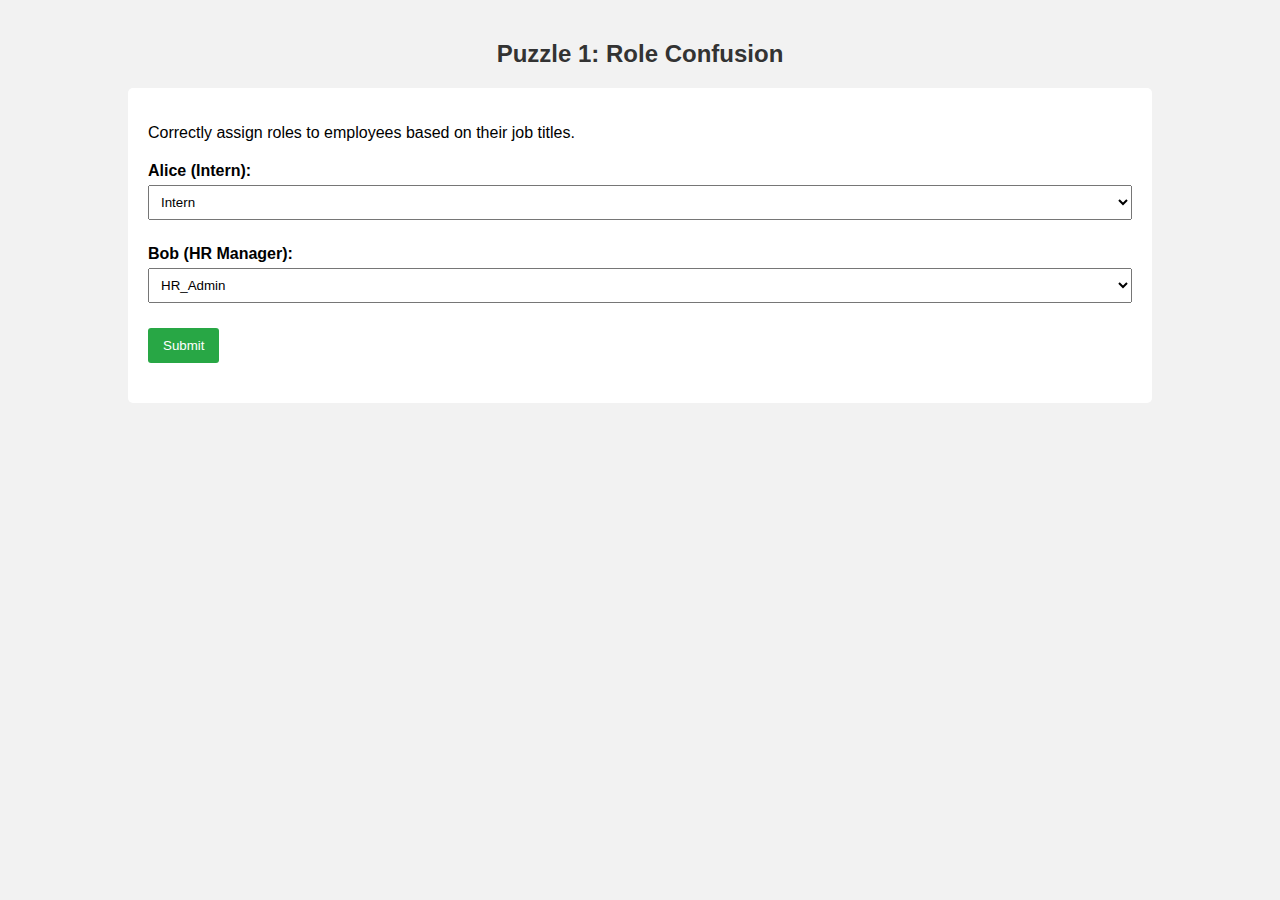
==== puzzle1.html @ 41a68cfc "Removed front end folder, added all files to root" ====
<!DOCTYPE html>
<html lang="en">
<head>
    <meta charset="UTF-8">
    <meta name="viewport" content="width=device-width, initial-scale=1.0">
    <title>Puzzle 1 - Role Confusion</title>
    <link rel="stylesheet" href="styles.css">
    <script src="script.js" defer></script>
</head>
<body>
    <div class="container">
      <header>
        <h2>Puzzle 1: Role Confusion</h2>
      </header>
      <main>
        <div id="welcomeMessage"></div>
        <p>Correctly assign roles to employees based on their job titles.</p>
        <div class="puzzle-form">
          <div class="puzzle-field">
            <label for="alice-role">Alice (Intern):</label>
            <select id="alice-role">
              <option value="Intern">Intern</option>
              <option value="User">User</option>
              <option value="Admin">Admin</option>
            </select>
          </div>
          <div class="puzzle-field">
            <label for="bob-role">Bob (HR Manager):</label>
            <select id="bob-role">
              <option value="HR_Admin">HR_Admin</option>
              <option value="User">User</option>
              <option value="Intern">Intern</option>
            </select>
          </div>
          <button onclick="submitPuzzle1()">Submit</button>
        </div>
        <div id="puzzle-result"></div>
      </main>
    </div>
    <script>
        const storedName = localStorage.getItem('playerName');
        if (storedName) {
                document.getElementById('welcomeMessage').textContent = 'Good luck, ${storedName}';
            }
    </script>
  </body>
</html>
---- styles.css ----
body {
    font-family: Arial, sans-serif;
    background-color: #f2f2f2;
    margin: 0;
    padding: 0;
  }
  
  .container {
    width: 80%;
    margin: 0 auto;
    padding: 20px;
  }
  
  header {
    text-align: center;
    margin-bottom: 20px;
  }
  
  h1, h2 {
    color: #333;
  }
  
  main {
    background-color: #fff;
    padding: 20px;
    border-radius: 5px;
  }
  
  .puzzle-form {
    margin: 20px 0;
  }
  
  .puzzle-field {
    margin-bottom: 15px;
  }
  
  label {
    display: block;
    margin-bottom: 5px;
    font-weight: bold;
  }
  
  select {
    width: 100%;
    padding: 8px;
    margin-bottom: 10px;
  }
  
  .btn {
    display: inline-block;
    padding: 10px 15px;
    background-color: #007BFF;
    color: #fff;
    text-decoration: none;
    border-radius: 3px;
  }
  
  .btn:hover {
    background-color: #0056b3;
  }
  
  button {
    padding: 10px 15px;
    background-color: #28a745;
    color: #fff;
    border: none;
    border-radius: 3px;
    cursor: pointer;
  }
  
  button:hover {
    background-color: #218838;
  }
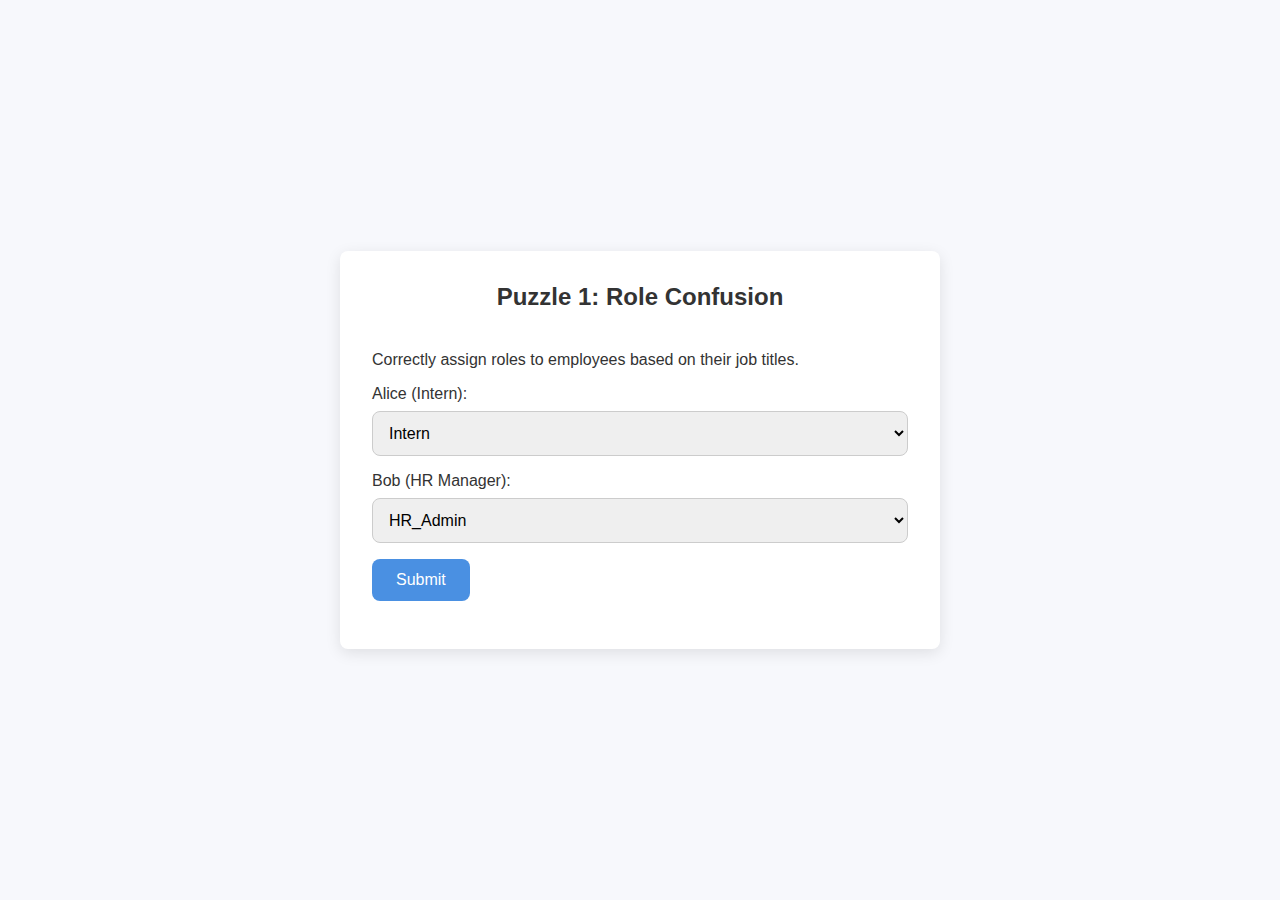
==== commit 2694f39b: "added flags to prevent progress without solving puzzles" ====
--- a/puzzle1.html
+++ b/puzzle1.html
@@ -40,7 +40,7 @@
     <script>
         const storedName = localStorage.getItem('playerName');
         if (storedName) {
-                document.getElementById('welcomeMessage').textContent = 'Good luck, ${storedName}';
+                document.getElementById('welcomeMessage').textContent = `Good luck, ${storedName}`;
             }
     </script>
   </body>
--- a/styles.css
+++ b/styles.css
@@ -1,74 +1,143 @@
+/* styles.css */
+* {
+  margin: 0;
+  padding: 0;
+  box-sizing: border-box;
+}
+
+/* Define CSS variables for easy theming */
+:root {
+  --primary-color: #4a90e2;
+  --secondary-color: #50e3c2;
+  --background-color: #f7f8fc;
+  --text-color: #333;
+  --font-family: 'Segoe UI', Tahoma, Geneva, Verdana, sans-serif;
+  --border-radius: 8px;
+}
+
+/* Global Styles */
 body {
-    font-family: Arial, sans-serif;
-    background-color: #f2f2f2;
-    margin: 0;
-    padding: 0;
+  font-family: var(--font-family);
+  background: var(--background-color);
+  color: var(--text-color);
+  display: flex;
+  align-items: center;
+  justify-content: center;
+  min-height: 100vh;
+  padding: 1rem;
+}
+
+/* Container for each page */
+.container {
+  width: 90%;
+  max-width: 600px;
+  background: #fff;
+  padding: 2rem;
+  border-radius: var(--border-radius);
+  box-shadow: 0 4px 15px rgba(0, 0, 0, 0.1);
+}
+
+/* Header Styles */
+header {
+  text-align: center;
+  margin-bottom: 1.5rem;
+}
+
+h1, h2 {
+  margin-bottom: 0.5rem;
+  font-weight: 600;
+}
+
+/* Main Content */
+main {
+  display: flex;
+  flex-direction: column;
+  gap: 1rem;
+}
+
+/* Input Fields and Selects */
+input[type="text"],
+input[type="email"],
+select {
+  width: 100%;
+  padding: 0.75rem;
+  border: 1px solid #ccc;
+  border-radius: var(--border-radius);
+  font-size: 1rem;
+  transition: border-color 0.3s ease;
+}
+
+input[type="text"]:focus,
+input[type="email"]:focus,
+select:focus {
+  border-color: var(--primary-color);
+  outline: none;
+}
+
+/* Button Styling */
+.btn, button {
+  display: inline-block;
+  padding: 0.75rem 1.5rem;
+  background: var(--primary-color);
+  color: #fff;
+  text-decoration: none;
+  border: none;
+  border-radius: var(--border-radius);
+  font-size: 1rem;
+  cursor: pointer;
+  transition: background 0.3s ease;
+}
+
+.btn:hover, button:hover {
+  background: var(--secondary-color);
+}
+
+/* Form Field Containers */
+.puzzle-field,
+.profile-field {
+  margin-bottom: 1rem;
+}
+
+label {
+  display: block;
+  margin-bottom: 0.5rem;
+  font-weight: 500;
+}
+
+/* Table Styling (if used, e.g., for leaderboards) */
+table {
+  width: 100%;
+  border-collapse: collapse;
+}
+
+table th,
+table td {
+  padding: 0.75rem;
+  border: 1px solid #ddd;
+  text-align: left;
+}
+
+table th {
+  background: var(--primary-color);
+  color: #fff;
+}
+
+/* Footer Styling */
+footer {
+  text-align: center;
+  margin-top: 2rem;
+}
+
+/* Responsive Adjustments */
+@media (max-width: 480px) {
+  .container {
+    padding: 1.5rem;
   }
-  
-  .container {
-    width: 80%;
-    margin: 0 auto;
-    padding: 20px;
+  h1, h2 {
+    font-size: 1.5rem;
   }
-  
-  header {
-    text-align: center;
-    margin-bottom: 20px;
+  .btn, button {
+    padding: 0.65rem 1.2rem;
+    font-size: 0.9rem;
   }
-  
-  h1, h2 {
-    color: #333;
-  }
-  
-  main {
-    background-color: #fff;
-    padding: 20px;
-    border-radius: 5px;
-  }
-  
-  .puzzle-form {
-    margin: 20px 0;
-  }
-  
-  .puzzle-field {
-    margin-bottom: 15px;
-  }
-  
-  label {
-    display: block;
-    margin-bottom: 5px;
-    font-weight: bold;
-  }
-  
-  select {
-    width: 100%;
-    padding: 8px;
-    margin-bottom: 10px;
-  }
-  
-  .btn {
-    display: inline-block;
-    padding: 10px 15px;
-    background-color: #007BFF;
-    color: #fff;
-    text-decoration: none;
-    border-radius: 3px;
-  }
-  
-  .btn:hover {
-    background-color: #0056b3;
-  }
-  
-  button {
-    padding: 10px 15px;
-    background-color: #28a745;
-    color: #fff;
-    border: none;
-    border-radius: 3px;
-    cursor: pointer;
-  }
-  
-  button:hover {
-    background-color: #218838;
-  }
-  +}
